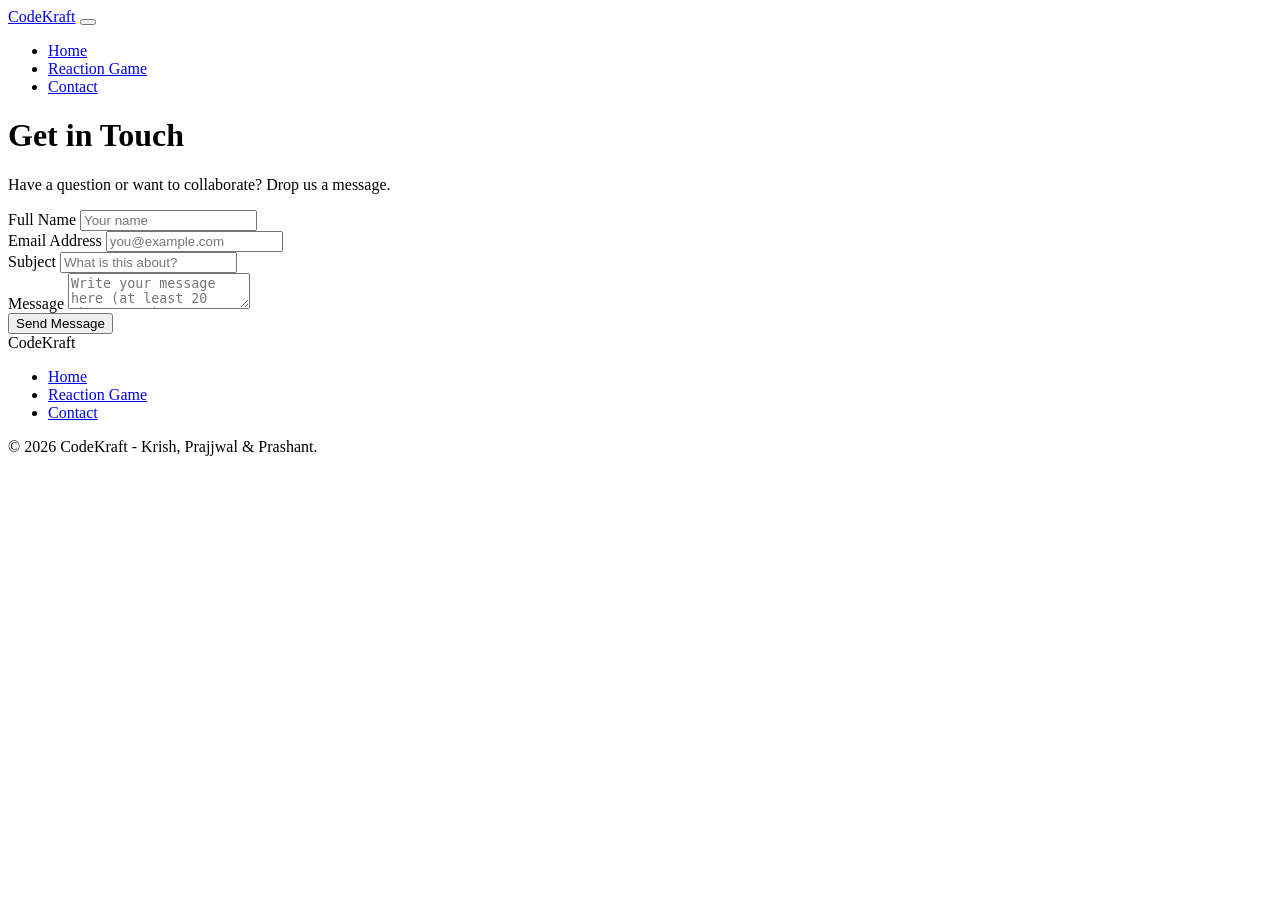
==== contact.html @ a917c018 "feat(contact) :: add contact.html" ====
<!doctype html>
<html lang="en">
  <head>
    <meta charset="UTF-8" />
    <meta name="viewport" content="width=device-width, initial-scale=1.0" />
    <title>Contact — CodeKraft</title>
    <link rel="stylesheet" href="css/common.css" />
    <link rel="stylesheet" href="css/contact.css" />
  </head>
  <body>
    <!-- HEADER -->
    <header>
      <nav>
        <a href="index.html" class="nav-logo">Code<span>Kraft</span></a>
        <button class="hamburger" id="hamburger" aria-label="Toggle menu">
          <span></span><span></span><span></span>
        </button>
        <ul class="nav-links" id="nav-links">
          <li><a href="index.html">Home</a></li>
          <li><a href="game.html">Reaction Game</a></li>
          <li><a href="contact.html" class="active">Contact</a></li>
        </ul>
      </nav>
    </header>

    <!-- PAGE HEADING -->
    <div class="contact-hero">
      <h1>Get in <span class="highlight">Touch</span></h1>
      <p>Have a question or want to collaborate? Drop us a message.</p>
    </div>

    <!-- CONTACT FORM -->
    <div class="contact-wrapper">
      <!-- Shown after successful submission -->
      <div class="success-banner" id="success-banner" style="display: none">
        <div class="icon">✅</div>
        <h3>Message Sent!</h3>
        <p>Thanks for reaching out. We will get back to you soon.</p>
      </div>

      <form class="contact-form" id="contact-form" novalidate>
        <!-- Name and Email side by side -->
        <div class="form-row">
          <div class="form-group">
            <label for="name">Full Name</label>
            <input type="text" id="name" name="name" placeholder="Your name" />
            <span
              class="error-msg"
              id="name-error"
              style="display: none; color: var(--secondary); font-size: 0.8rem"
              >Please enter your name.</span
            >
          </div>
          <div class="form-group">
            <label for="email">Email Address</label>
            <input
              type="email"
              id="email"
              name="email"
              placeholder="you@example.com"
            />
            <span
              class="error-msg"
              id="email-error"
              style="display: none; color: var(--secondary); font-size: 0.8rem"
              >Please enter a valid email address.</span
            >
          </div>
        </div>

        <!-- Subject -->
        <div class="form-group">
          <label for="subject">Subject</label>
          <input
            type="text"
            id="subject"
            name="subject"
            placeholder="What is this about?"
          />
          <span
            class="error-msg"
            id="subject-error"
            style="display: none; color: var(--secondary); font-size: 0.8rem"
            >Please enter a subject.</span
          >
        </div>

        <!-- Message -->
        <div class="form-group">
          <label for="message">Message</label>
          <textarea
            id="message"
            name="message"
            placeholder="Write your message here (at least 20 characters)..."
          ></textarea>
          <span
            class="error-msg"
            id="message-error"
            style="display: none; color: var(--secondary); font-size: 0.8rem"
            >Message must be at least 20 characters.</span
          >
        </div>

        <button type="submit" class="btn btn-primary submit-btn">
          Send Message
        </button>
      </form>
    </div>

    <!-- FOOTER -->
    <footer>
      <div class="footer-logo">Code<span>Kraft</span></div>
      <ul class="footer-links">
        <li><a href="index.html">Home</a></li>
        <li><a href="game.html">Reaction Game</a></li>
        <li><a href="contact.html">Contact</a></li>
      </ul>
      <p class="footer-copy">
        &copy; 2026 CodeKraft - Krish, Prajjwal &amp; Prashant.
      </p>
    </footer>

    <script src="js/nav.js"></script>
    <script src="js/contact.js"></script>
  </body>
</html>
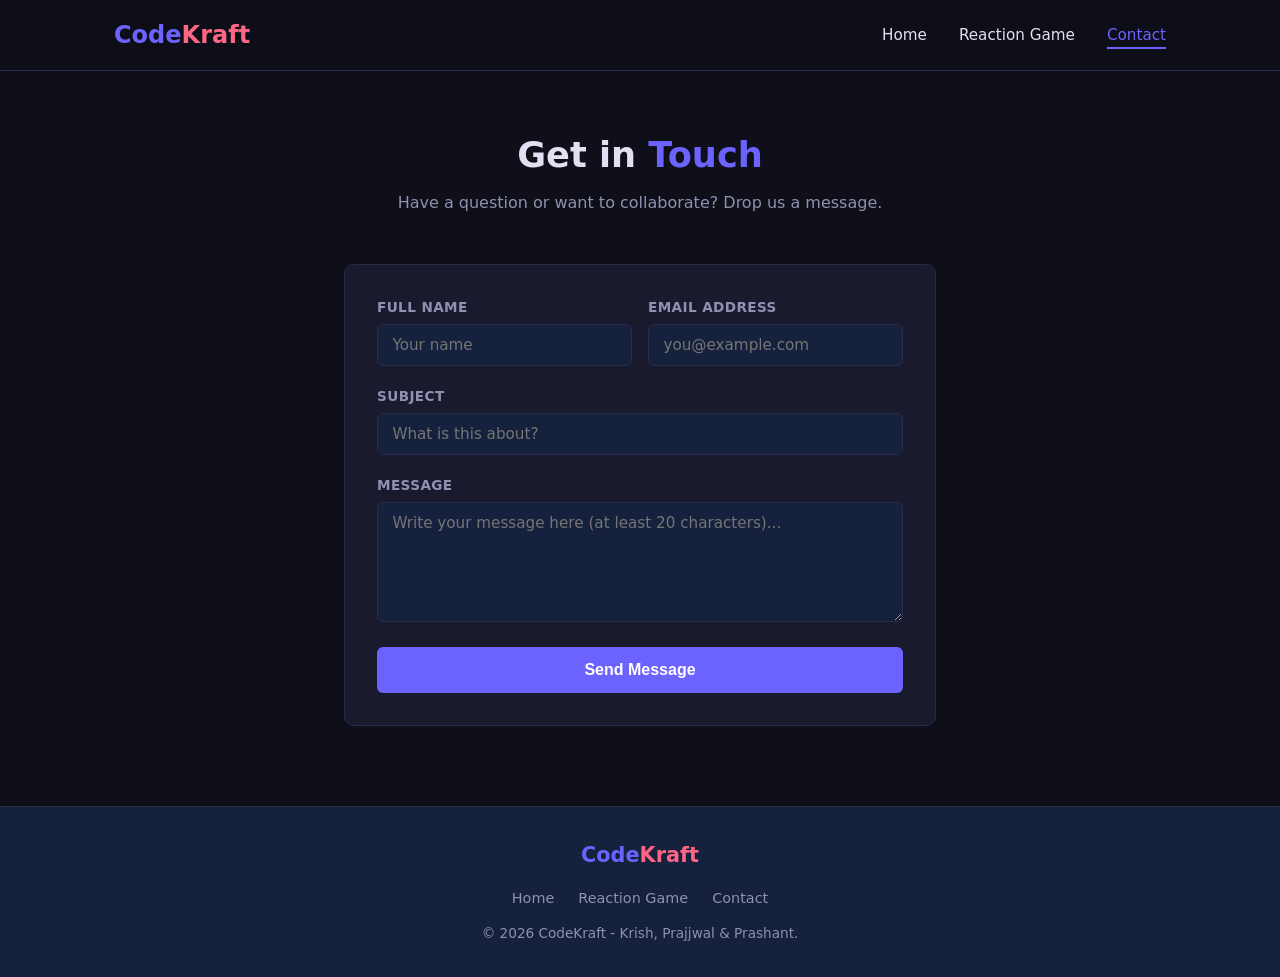
==== commit c73dd612: "modified all css and js path" ====
--- a/contact.html
+++ b/contact.html
@@ -4,21 +4,21 @@
     <meta charset="UTF-8" />
     <meta name="viewport" content="width=device-width, initial-scale=1.0" />
     <title>Contact — CodeKraft</title>
-    <link rel="stylesheet" href="css/common.css" />
-    <link rel="stylesheet" href="css/contact.css" />
+    <link rel="stylesheet" href="./CSS/common.css" />
+    <link rel="stylesheet" href="./CSS/contact.css" />
   </head>
   <body>
     <!-- HEADER -->
     <header>
       <nav>
-        <a href="index.html" class="nav-logo">Code<span>Kraft</span></a>
+        <a href="./index.html" class="nav-logo">Code<span>Kraft</span></a>
         <button class="hamburger" id="hamburger" aria-label="Toggle menu">
           <span></span><span></span><span></span>
         </button>
         <ul class="nav-links" id="nav-links">
-          <li><a href="index.html">Home</a></li>
-          <li><a href="game.html">Reaction Game</a></li>
-          <li><a href="contact.html" class="active">Contact</a></li>
+          <li><a href="./index.html">Home</a></li>
+          <li><a href="./game.html">Reaction Game</a></li>
+          <li><a href="./contact.html" class="active">Contact</a></li>
         </ul>
       </nav>
     </header>
@@ -111,16 +111,16 @@
     <footer>
       <div class="footer-logo">Code<span>Kraft</span></div>
       <ul class="footer-links">
-        <li><a href="index.html">Home</a></li>
-        <li><a href="game.html">Reaction Game</a></li>
-        <li><a href="contact.html">Contact</a></li>
+        <li><a href="./index.html">Home</a></li>
+        <li><a href="./game.html">Reaction Game</a></li>
+        <li><a href="./contact.html">Contact</a></li>
       </ul>
       <p class="footer-copy">
         &copy; 2026 CodeKraft - Krish, Prajjwal &amp; Prashant.
       </p>
     </footer>
 
-    <script src="js/nav.js"></script>
-    <script src="js/contact.js"></script>
+    <script src="./JS/nav.js"></script>
+    <script src="./JS/contact.js"></script>
   </body>
 </html>
--- a/CSS/common.css
+++ b/CSS/common.css
@@ -0,0 +1,282 @@
+/* ================================
+   CodeKraft — common.css
+   Shared styles: base, nav, footer
+   ================================ */
+
+/* --- Variables --- */
+:root {
+  --primary: #6c63ff;
+  --secondary: #ff6584;
+  --bg: #0f0f1a;
+  --bg-card: #1a1a2e;
+  --bg-card2: #16213e;
+  --text: #e0e0f0;
+  --muted: #9090b0;
+  --border: #2a2a4a;
+  --green: #43e97b;
+  --font: "Segoe UI", system-ui, sans-serif;
+  --radius: 10px;
+}
+
+/* --- Reset --- */
+*,
+*::before,
+*::after {
+  box-sizing: border-box;
+  margin: 0;
+  padding: 0;
+}
+html {
+  scroll-behavior: smooth;
+}
+
+body {
+  font-family: var(--font);
+  background: var(--bg);
+  color: var(--text);
+  line-height: 1.6;
+}
+
+a {
+  color: var(--primary);
+  text-decoration: none;
+}
+a:hover {
+  color: var(--secondary);
+}
+
+/* --- Shared utility --- */
+.container {
+  max-width: 1100px;
+  margin: 0 auto;
+  padding: 0 1.5rem;
+}
+.highlight {
+  color: var(--primary);
+}
+
+.section-title {
+  font-size: 2rem;
+  font-weight: 700;
+  text-align: center;
+  margin-bottom: 0.4rem;
+}
+.section-subtitle {
+  text-align: center;
+  color: var(--muted);
+  margin-bottom: 2.5rem;
+}
+
+/* --- Buttons --- */
+.btn {
+  display: inline-block;
+  padding: 0.8rem 2rem;
+  border-radius: 6px;
+  font-weight: 700;
+  font-size: 1rem;
+  cursor: pointer;
+  border: none;
+  transition: transform 0.2s ease;
+}
+.btn:hover {
+  transform: translateY(-3px);
+}
+
+.btn-primary {
+  background: var(--primary);
+  color: #fff;
+}
+.btn-outline {
+  background: transparent;
+  color: var(--primary);
+  border: 2px solid var(--primary);
+}
+.btn-outline:hover {
+  background: var(--primary);
+  color: #fff;
+}
+
+/* ================================
+   HEADER & NAV
+   ================================ */
+header {
+  position: sticky;
+  top: 0;
+  z-index: 100;
+  background: rgba(15, 15, 26, 0.95);
+  border-bottom: 1px solid var(--border);
+}
+
+nav {
+  display: flex;
+  align-items: center;
+  justify-content: space-between;
+  padding: 1rem 1.5rem;
+  max-width: 1100px;
+  margin: 0 auto;
+}
+
+.nav-logo {
+  font-size: 1.5rem;
+  font-weight: 800;
+  color: var(--primary);
+}
+.nav-logo span {
+  color: var(--secondary);
+}
+
+.nav-links {
+  display: flex;
+  list-style: none;
+  gap: 2rem;
+}
+
+.nav-links a {
+  color: var(--text);
+  font-weight: 500;
+  font-size: 0.95rem;
+  padding-bottom: 3px;
+  border-bottom: 2px solid transparent;
+  transition:
+    color 0.2s,
+    border-color 0.2s;
+}
+.nav-links a:hover,
+.nav-links a.active {
+  color: var(--primary);
+  border-bottom-color: var(--primary);
+}
+
+/* Hamburger button */
+.hamburger {
+  display: none;
+  flex-direction: column;
+  gap: 5px;
+  background: none;
+  border: none;
+  cursor: pointer;
+  padding: 4px;
+}
+.hamburger span {
+  display: block;
+  width: 25px;
+  height: 2px;
+  background: var(--text);
+  border-radius: 2px;
+  transition:
+    transform 0.3s,
+    opacity 0.3s;
+}
+/* Animate hamburger to X when open */
+.hamburger.open span:nth-child(1) {
+  transform: translateY(7px) rotate(45deg);
+}
+.hamburger.open span:nth-child(2) {
+  opacity: 0;
+}
+.hamburger.open span:nth-child(3) {
+  transform: translateY(-7px) rotate(-45deg);
+}
+
+/*================================
+  RESPONSIVE
+  NAV
+  ================================
+  */
+@media (max-width: 768px) {
+  .hamburger {
+    display: flex;
+  }
+
+  .nav-links {
+    position: fixed;
+    top: 62px;
+    left: 0;
+    right: 0;
+    background: rgba(15, 15, 26, 0.98);
+    flex-direction: column;
+    gap: 0;
+    max-height: 0;
+    overflow: hidden;
+    transition: max-height 0.3s ease;
+    border-bottom: 1px solid var(--border);
+  }
+  .nav-links.open {
+    max-height: 300px;
+  }
+
+  .nav-links li {
+    text-align: center;
+  }
+  .nav-links a {
+    display: block;
+    padding: 0.9rem 1.5rem;
+    border-bottom: none;
+  }
+}
+
+/* ================================
+   FOOTER
+   ================================ */
+footer {
+  background: var(--bg-card2);
+  border-top: 1px solid var(--border);
+  padding: 2rem 1.5rem;
+  text-align: center;
+}
+
+.footer-logo {
+  font-size: 1.3rem;
+  font-weight: 800;
+  color: var(--primary);
+  margin-bottom: 0.8rem;
+}
+.footer-logo span {
+  color: var(--secondary);
+}
+
+.footer-links {
+  display: flex;
+  justify-content: center;
+  gap: 1.5rem;
+  list-style: none;
+  margin: 0.8rem 0;
+  flex-wrap: wrap;
+}
+.footer-links a {
+  color: var(--muted);
+  font-size: 0.9rem;
+}
+.footer-links a:hover {
+  color: var(--primary);
+}
+
+.social-links {
+  display: flex;
+  justify-content: center;
+  gap: 0.8rem;
+  margin: 0.8rem 0;
+}
+.social-links a {
+  display: inline-flex;
+  align-items: center;
+  justify-content: center;
+  width: 36px;
+  height: 36px;
+  border-radius: 50%;
+  background: var(--bg-card);
+  border: 1px solid var(--border);
+  color: var(--muted);
+  font-size: 0.95rem;
+  transition: transform 0.2s;
+}
+.social-links a:hover {
+  transform: translateY(-3px);
+  color: var(--primary);
+}
+
+.footer-copy {
+  color: var(--muted);
+  font-size: 0.85rem;
+  margin-top: 0.8rem;
+}
--- a/CSS/contact.css
+++ b/CSS/contact.css
@@ -0,0 +1,133 @@
+/* ================================
+   CodeKraft — contact.css
+   Styles for contact page only
+   ================================ */
+
+.contact-hero {
+  text-align: center;
+  padding: 3.5rem 1.5rem 1.5rem;
+}
+.contact-hero h1 {
+  font-size: 2.2rem;
+  font-weight: 800;
+  margin-bottom: 0.4rem;
+}
+.contact-hero p {
+  color: var(--muted);
+}
+
+.contact-wrapper {
+  max-width: 640px;
+  margin: 0 auto;
+  padding: 1.5rem 1.5rem 5rem;
+}
+
+/* Success banner */
+.success-banner {
+  display: none;
+  background: rgba(67, 233, 123, 0.08);
+  border: 1px solid rgba(67, 233, 123, 0.3);
+  border-radius: var(--radius);
+  padding: 1.5rem;
+  text-align: center;
+  margin-bottom: 1.5rem;
+}
+.success-banner.show {
+  display: block;
+}
+.success-banner .icon {
+  font-size: 2rem;
+  margin-bottom: 0.4rem;
+}
+.success-banner h3 {
+  color: var(--green);
+  margin-bottom: 0.3rem;
+}
+.success-banner p {
+  color: var(--muted);
+  font-size: 0.9rem;
+}
+
+/* Form card */
+.contact-form {
+  background: var(--bg-card);
+  border: 1px solid var(--border);
+  border-radius: var(--radius);
+  padding: 2rem;
+}
+
+.form-row {
+  display: grid;
+  grid-template-columns: 1fr 1fr;
+  gap: 1rem;
+}
+
+.form-group {
+  display: flex;
+  flex-direction: column;
+  margin-bottom: 1.2rem;
+}
+
+.form-group label {
+  font-size: 0.85rem;
+  font-weight: 600;
+  color: var(--muted);
+  margin-bottom: 0.35rem;
+  text-transform: uppercase;
+  letter-spacing: 0.4px;
+}
+
+.form-group input,
+.form-group textarea {
+  background: var(--bg-card2);
+  border: 1.5px solid var(--border);
+  border-radius: 6px;
+  padding: 0.7rem 0.9rem;
+  color: var(--text);
+  font-size: 0.95rem;
+  font-family: var(--font);
+  outline: none;
+  transition: border-color 0.2s;
+}
+.form-group input:focus,
+.form-group textarea:focus {
+  border-color: var(--primary);
+}
+
+/* Red border on error */
+.form-group input.error,
+.form-group textarea.error {
+  border-color: var(--secondary);
+}
+
+.form-group textarea {
+  resize: vertical;
+  min-height: 120px;
+}
+
+/* Error text under field */
+.error-msg {
+  color: var(--secondary);
+  font-size: 0.8rem;
+  margin-top: 0.25rem;
+  display: none;
+}
+.error-msg.show {
+  display: block;
+}
+
+.submit-btn {
+  width: 100%;
+  padding: 0.85rem;
+  font-size: 1rem;
+  margin-top: 0.4rem;
+}
+
+@media (max-width: 600px) {
+  .form-row {
+    grid-template-columns: 1fr;
+  }
+  .contact-form {
+    padding: 1.5rem;
+  }
+}
